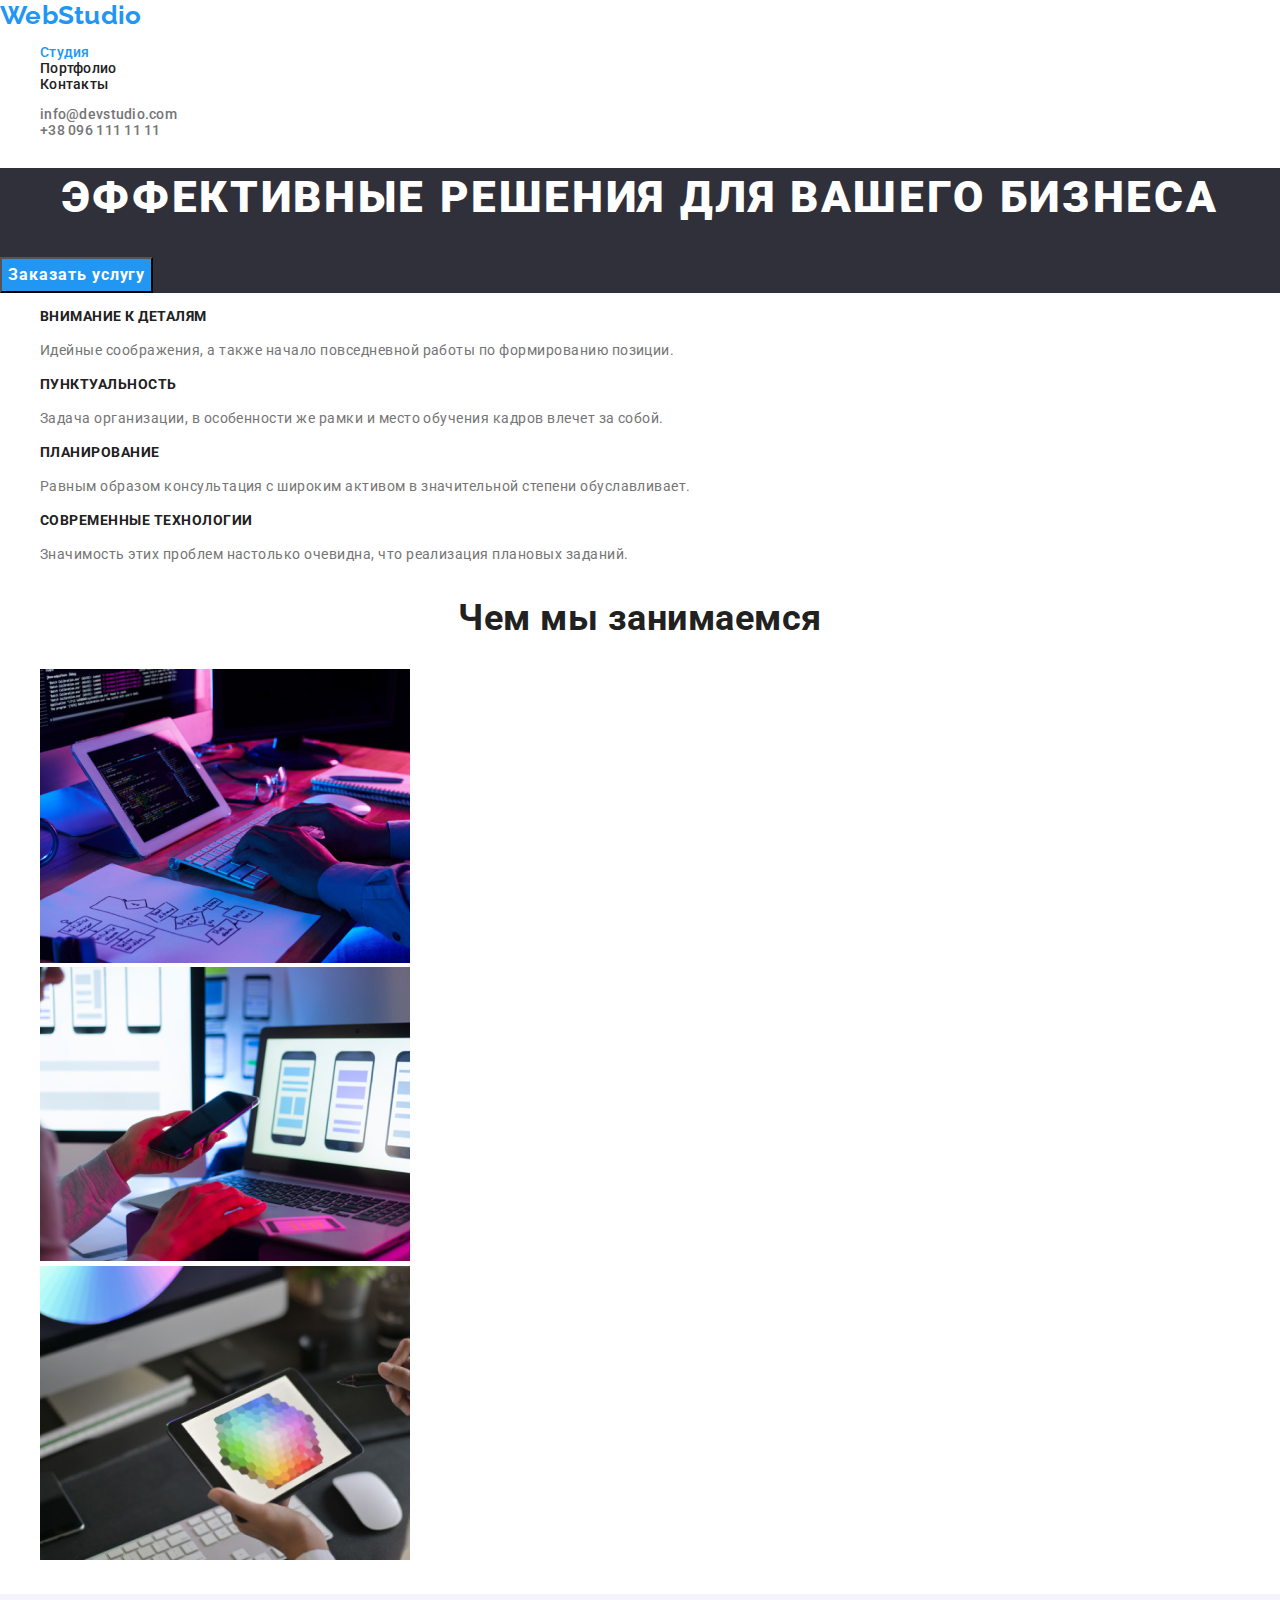
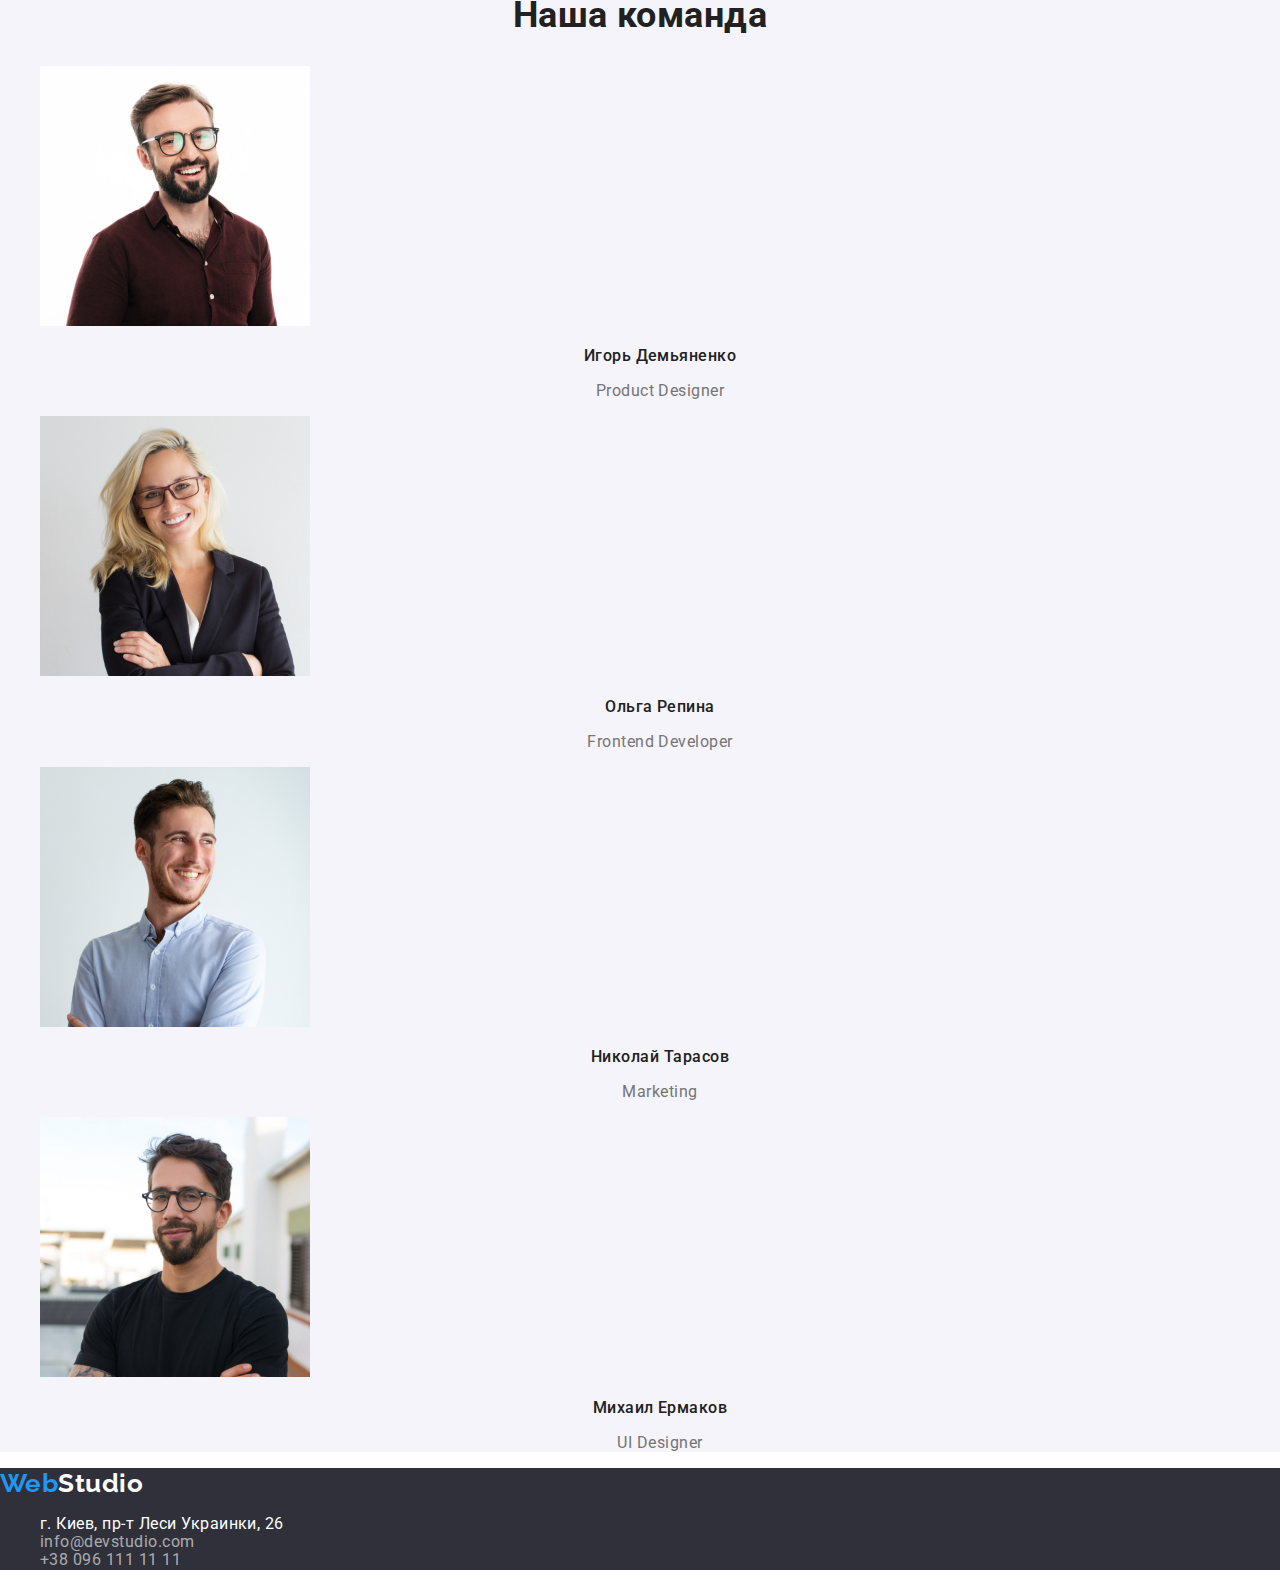
==== index.html @ b7d8d353 "Добавляет файлы из ДЗ 2 и modern-normalize.min.css" ====
<!DOCTYPE html>
<html lang="ru">

<head>
    <meta charset="UTF-8">
    <meta name="viewport" content="width=device-width, initial-scale=1.0">
    <title>WebStudio</title>
    <link
        href="https://fonts.googleapis.com/css2?family=Raleway:wght@700&family=Roboto:wght@400;500;700;900&display=swap"
        rel="stylesheet">
    <link rel="stylesheet"
        href="https://cdnjs.cloudflare.com/ajax/libs/modern-normalize/1.0.0/modern-normalize.min.css">
    <link rel="stylesheet" href="./css/style.css">
</head>

<body>
    <header class="header">
        <nav>
            <a href="./index.html" class="link logo"><span class="web">Web</span>Studio</a>

            <ul class="site-nav list">
                <li><a href="./index.html" class="link current">Студия</a></li>
                <li><a href="./portfolio.html" class="link">Портфолио</a></li>
                <li><a href="#contacts" class="link">Контакты</a></li>
            </ul>
        </nav>

        <address class="address">
            <ul class="list">
                <li><a href="mailto:info@devstudio.com" lang="en" class="link contacts-link">info@devstudio.com</a></li>
                <li><a href="tel:+380961111111" class="link contacts-link">+38 096 111 11 11</a></li>
            </ul>
        </address>
    </header>

    <main>
        <section class="hero">
            <h1 class="hero-title">Эффективные решения для вашего бизнеса</h1>
            <button type="button" class="button">Заказать услугу</button>
        </section>

        <section class="section features">
            <h2 hidden>Особенности</h2>
            <ul class="list">
                <li>
                    <h3 class="subtitle">Внимание к деталям</h3>
                    <p class="text">Идейные соображения, а также начало повседневной работы по формированию позиции.</p>
                </li>
                <li>
                    <h3 class="subtitle">Пунктуальность</h3>
                    <p class="text">Задача организации, в особенности же рамки и место обучения кадров влечет за собой.
                    </p>
                </li>
                <li>
                    <h3 class="subtitle">Планирование</h3>
                    <p class="text">Равным образом консультация с широким активом в значительной степени обуславливает.
                    </p>
                </li>
                <li>
                    <h3 class="subtitle">Современные технологии</h3>
                    <p class="text">Значимость этих проблем настолько очевидна, что реализация плановых заданий.</p>
                </li>
            </ul>
        </section>

        <section class="section work">
            <h2 class="title">Чем мы занимаемся</h2>
            <ul class="list">
                <li>
                    <img src="./images/studio/box1.jpg" alt="Программист пишет код на компьютере" width="370">
                </li>
                <li>
                    <img src="./images/studio/box2.jpg" alt="Веб-разработчик разрабатывает приложение для смартфона"
                        width="370">
                </li>
                <li>
                    <img src="./images/studio/box3.jpg" alt="Веб-дизайнер выбирает цвет на графическом планшете"
                        width="370">
                </li>
            </ul>

        </section>

        <section class="section team">
            <h2 class="title">Наша команда</h2>
            <ul class="list">
                <li>
                    <img src="./images/studio/igor.jpg" alt="Дизайнер Игорь Демьяненко" width="270">
                    <h3 class="subtitle">Игорь Демьяненко</h3>
                    <p lang="en" class="text"> Product Designer</p>
                </li>
                <li>
                    <img src="./images/studio/olga.jpg" alt="Фронтенд-девелопер Ольга Репина" width="270">
                    <h3 class="subtitle">Ольга Репина</h3>
                    <p lang="en" class="text">Frontend Developer</p>
                </li>
                <li>
                    <img src="./images/studio/nikolay.jpg" alt="Маркетолог Николай Тарасов" width="270">
                    <h3 class="subtitle">Николай Тарасов</h3>
                    <p lang="en" class="text">Marketing</p>
                </li>
                <li>
                    <img src="./images/studio/mikhail.jpg" alt="Дизайнер интерфейса Михаил Ермаков" width="270">
                    <h3 class="subtitle">Михаил Ермаков</h3>
                    <p lang="en" class="text">UI Designer</p>
                </li>
            </ul>
        </section>
    </main>

    <footer class="footer">
        <a href="./index.html" lang="en" class="link logo"><span class="web">Web</span>Studio</a>
        <address id="contacts" class="address">
            <ul class="list">
                <li>
                    <a href="https://goo.gl/maps/ZpMErmG3QKiE5SAo8" target="_blank" rel="noopener noreferer"
                        class="link map">г. Киев,
                        пр-т Леси Украинки, 26</a>
                </li>
                <li>
                    <a href="mailto:info@devstudio.com" lang="en" class="link contacts">info@devstudio.com</a>
                </li>
                <li>
                    <a href="tel:+380961111111" class="link contacts">+38 096 111 11 11</a>
                </li>
            </ul>
        </address>
    </footer>

</body>

</html>
---- css/style.css ----
:root {
  --primary-text-color: #757575;
  --title-text-color: #212121;
  --accent-color: #2196f3;
  --white: #ffffff;
  --black: #000000;
  --footer-address-color: rgba(255, 255, 255, 0.6);
  --bg-main: #2f303a;
  --bg-team: #f5f4fa;
}

body {
  color: var(--primary-text-color);
  font-family: "Roboto", sans-serif;
  font-style: normal;
  letter-spacing: 0.03em;
}

.link {
  text-decoration: none;
}

.header {
  background-color: var(--white);
  font-weight: 500;
  font-size: 14px;
  line-height: 1.14;
  letter-spacing: 0.02em;
}

.logo {
  font-family: "Raleway", sans-serif;
  font-weight: bold;
  font-size: 26px;
  line-height: 1.19;
}

.header .logo {
  color: var(--black);
}

.web {
  color: var(--accent-color);
}

.site-nav a {
  color: var(--title-text-color);
}

.site-nav .current {
  color: var(--accent-color);
}

.address {
  font-style: normal;
}

.contacts-link {
  color: var(--primary-text-color);
}

.hero {
  background-color: var(--bg-main);
}

.hero-title {
  font-weight: 900;
  font-size: 44px;
  line-height: 1.36;
  text-align: center;
  letter-spacing: 0.06em;
  text-transform: uppercase;
  color: var(--white);
}

.button {
  font-family: inherit;
  font-style: normal;
  font-weight: bold;
  font-size: 16px;
  line-height: 1.875;
  text-align: center;
  letter-spacing: 0.06em;
  color: var(--white);
  background-color: var(--accent-color);
}

.section .title {
  font-weight: bold;
  font-size: 36px;
  line-height: 1.17;
  text-align: center;
  color: var(--title-text-color);
}

.features,
.work {
  background-color: var(--white);
}

.features .subtitle {
  font-weight: bold;
  font-size: 14px;
  line-height: 1.14;
  text-transform: uppercase;
  color: var(--title-text-color);
}

.features .text {
  font-weight: normal;
  font-size: 14px;
  line-height: 1.71;
}

.team {
  background-color: var(--bg-team);
}

.team .subtitle {
  font-weight: 500;
  font-size: 16px;
  line-height: 1.19;
  text-align: center;
  color: var(--title-text-color);
}

.team .text {
  font-weight: normal;
  font-size: 16px;
  line-height: 1.19;
  text-align: center;
}

.list {
  list-style: none;
}

.footer {
  background-color: var(--bg-main);
}

.footer .logo {
  color: var(--white);
}

.footer .contacts {
  color: var(--footer-address-color);
}

.footer .map {
  color: var(--white);
}

.link:hover,
.link:focus {
  color: var(--accent-color);
}

.button:hover,
.button:focus {
  color: var(--accent-color);
  background-color: var(--white);
}

.filter {
  font-family: inherit;
  font-style: normal;
  font-weight: 500;
  font-size: 16px;
  line-height: 1.625;
  text-align: center;
  color: #212121;
  background-color: var(--bg-team);
}

.filter:hover,
.filter:focus {
  color: var(--white);
  background-color: var(--accent-color);
}

.portfolio .subtitle {
  font-weight: bold;
  font-size: 18px;
  line-height: 2;
  letter-spacing: 0.06em;
  color: var(--title-text-color);
}

.portfolio .text {
  font-weight: normal;
  font-size: 16px;
  line-height: 1.875;
}
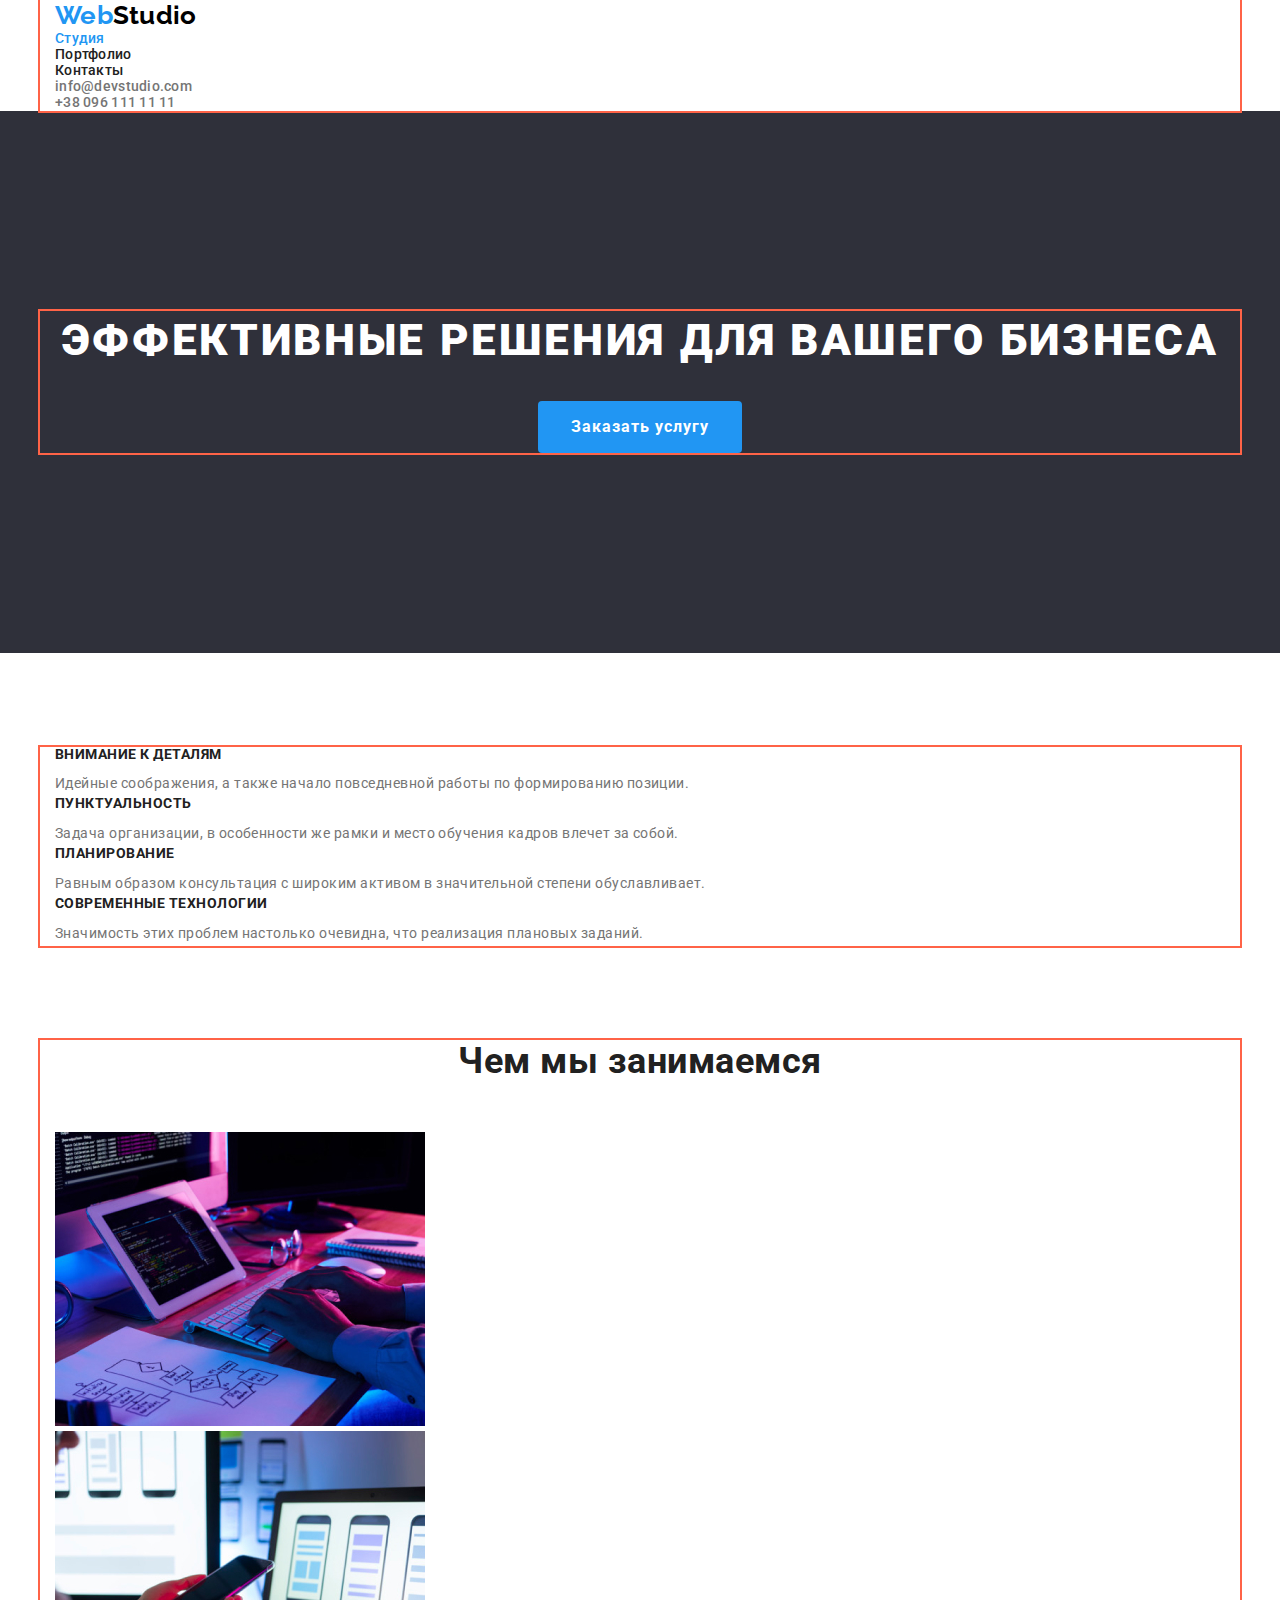
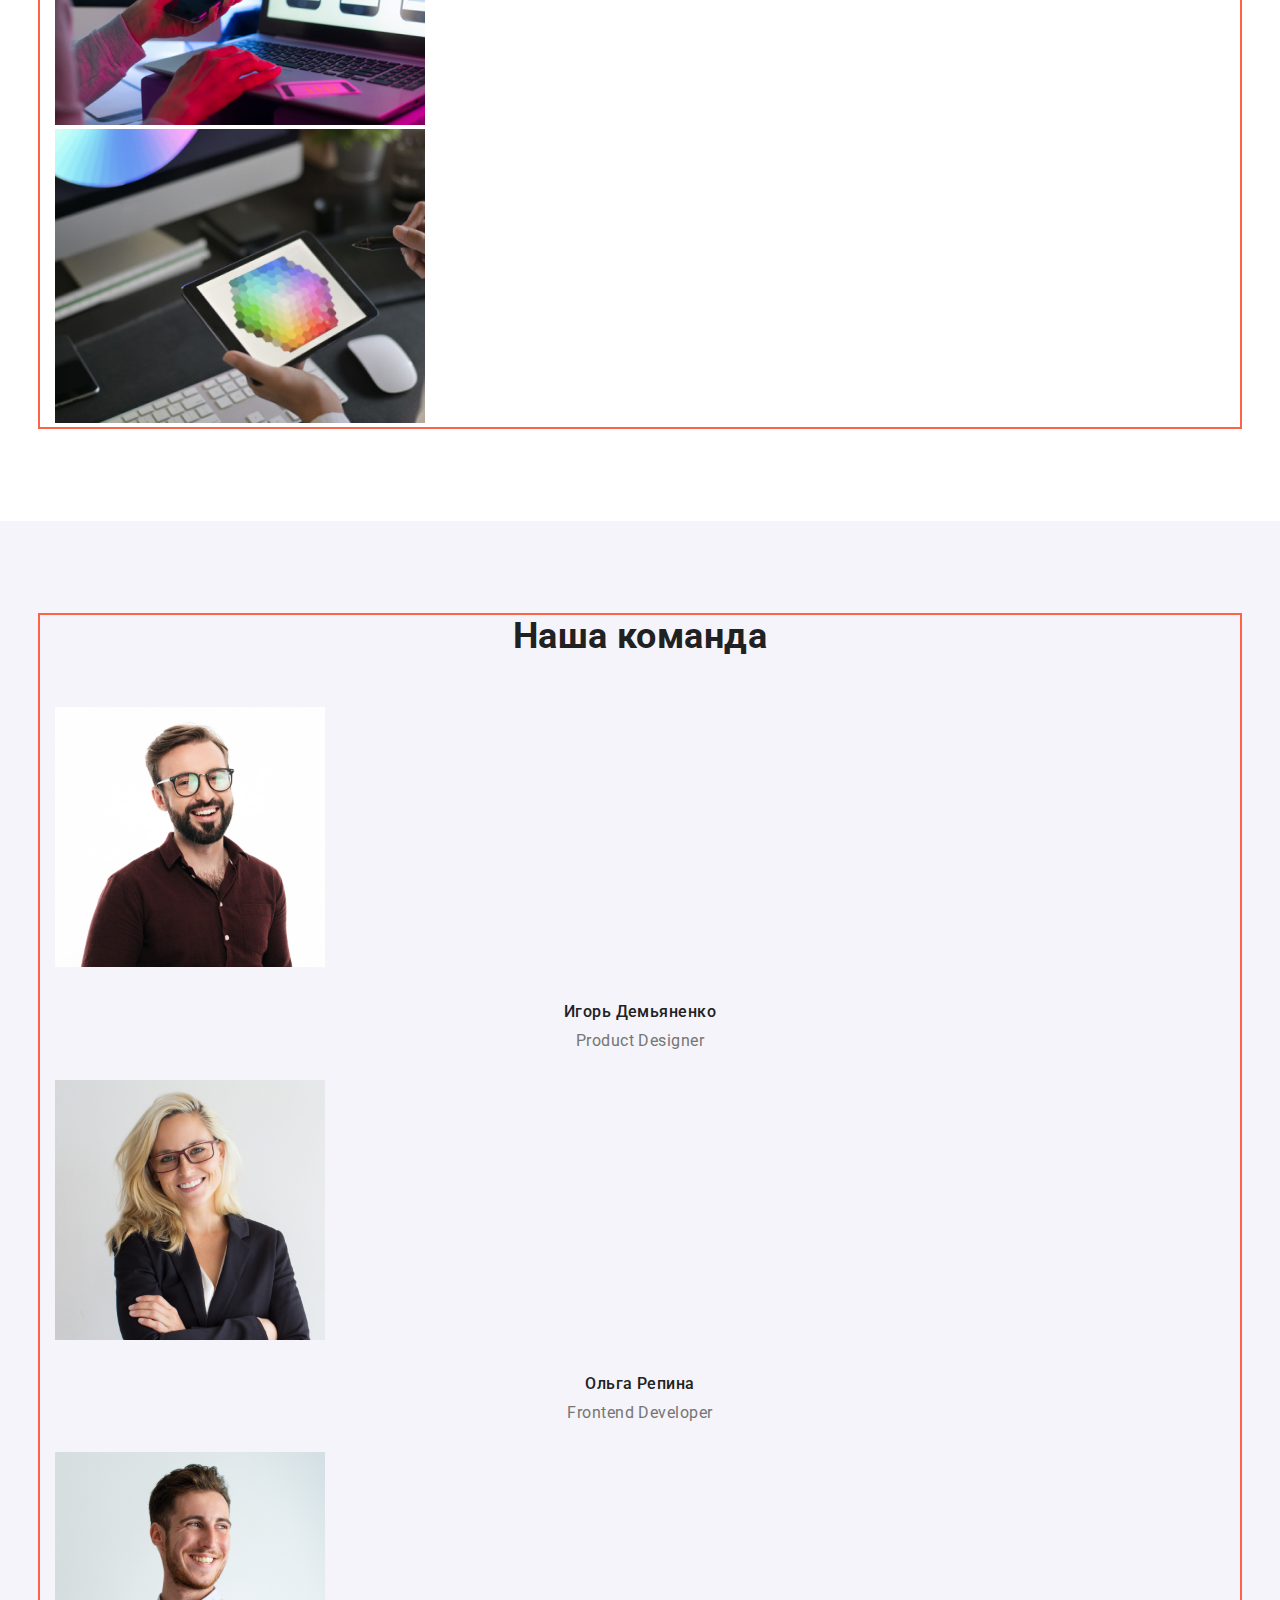
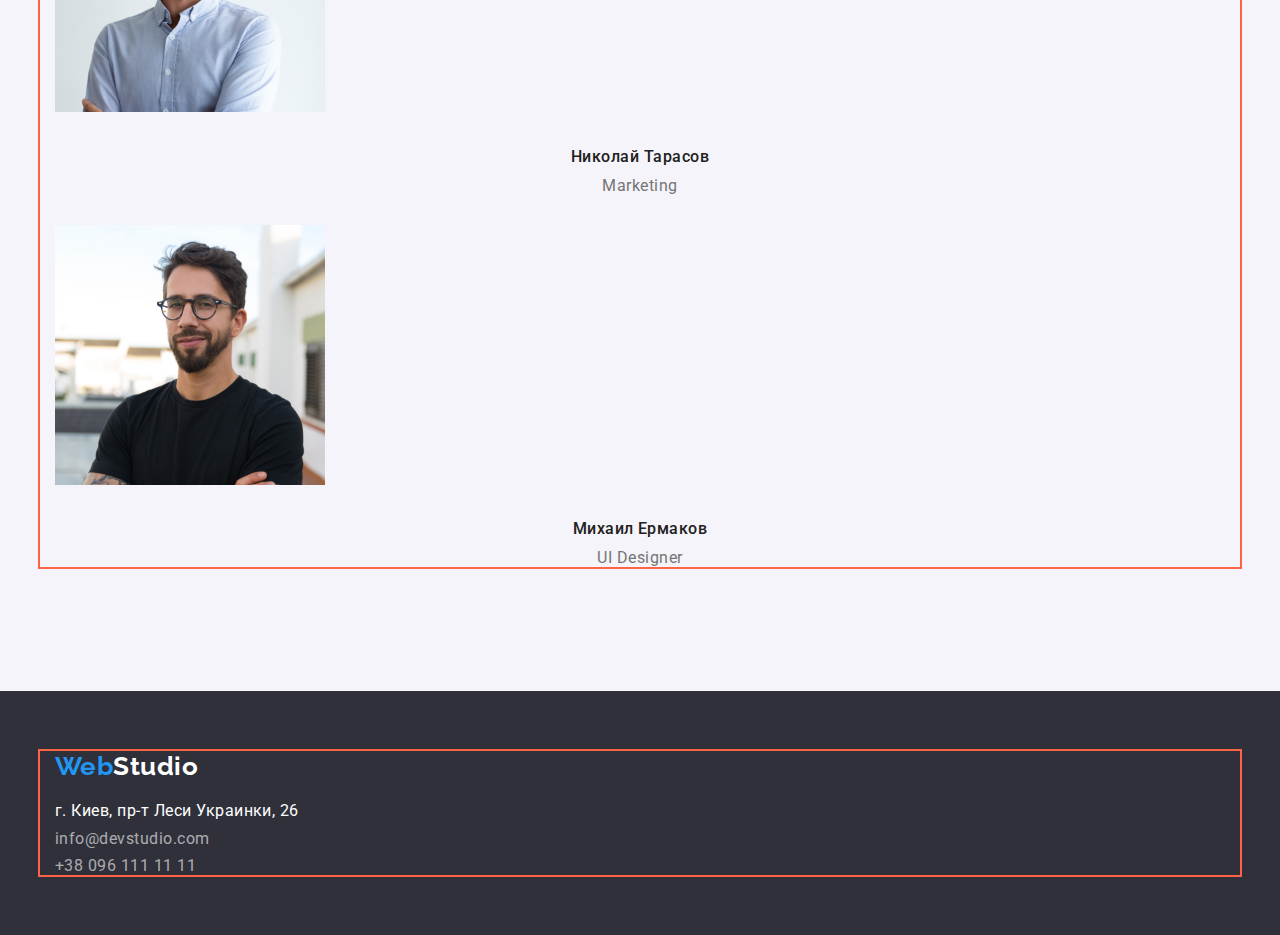
==== commit 7b551709: "Редактирует страницу Студия и стили" ====
--- a/index.html
+++ b/index.html
@@ -14,7 +14,7 @@
 </head>
 
 <body>
-    <header class="header">
+    <header class="header container">
         <nav>
             <a href="./index.html" class="link logo"><span class="web">Web</span>Studio</a>
 
@@ -27,104 +27,120 @@
 
         <address class="address">
             <ul class="list">
-                <li><a href="mailto:info@devstudio.com" lang="en" class="link contacts-link">info@devstudio.com</a></li>
+                <li><a href="mailto:info@devstudio.com" lang="en" class="link contacts-link">info@devstudio.com</a>
+                </li>
                 <li><a href="tel:+380961111111" class="link contacts-link">+38 096 111 11 11</a></li>
             </ul>
         </address>
+
     </header>
 
     <main>
         <section class="hero">
-            <h1 class="hero-title">Эффективные решения для вашего бизнеса</h1>
-            <button type="button" class="button">Заказать услугу</button>
+            <div class="container">
+                <h1 class="hero-title">Эффективные решения для вашего бизнеса</h1>
+                <button type="button" class="button">Заказать услугу</button>
+            </div>
         </section>
 
         <section class="section features">
-            <h2 hidden>Особенности</h2>
-            <ul class="list">
-                <li>
-                    <h3 class="subtitle">Внимание к деталям</h3>
-                    <p class="text">Идейные соображения, а также начало повседневной работы по формированию позиции.</p>
-                </li>
-                <li>
-                    <h3 class="subtitle">Пунктуальность</h3>
-                    <p class="text">Задача организации, в особенности же рамки и место обучения кадров влечет за собой.
-                    </p>
-                </li>
-                <li>
-                    <h3 class="subtitle">Планирование</h3>
-                    <p class="text">Равным образом консультация с широким активом в значительной степени обуславливает.
-                    </p>
-                </li>
-                <li>
-                    <h3 class="subtitle">Современные технологии</h3>
-                    <p class="text">Значимость этих проблем настолько очевидна, что реализация плановых заданий.</p>
-                </li>
-            </ul>
+            <div class="container">
+                <h2 hidden>Особенности</h2>
+                <ul class="list">
+                    <li>
+                        <h3 class="subtitle">Внимание к деталям</h3>
+                        <p class="text">Идейные соображения, а также начало повседневной работы по формированию позиции.
+                        </p>
+                    </li>
+                    <li>
+                        <h3 class="subtitle">Пунктуальность</h3>
+                        <p class="text">Задача организации, в особенности же рамки и место обучения кадров влечет за
+                            собой.
+                        </p>
+                    </li>
+                    <li>
+                        <h3 class="subtitle">Планирование</h3>
+                        <p class="text">Равным образом консультация с широким активом в значительной степени
+                            обуславливает.
+                        </p>
+                    </li>
+                    <li>
+                        <h3 class="subtitle">Современные технологии</h3>
+                        <p class="text">Значимость этих проблем настолько очевидна, что реализация плановых заданий.</p>
+                    </li>
+                </ul>
+            </div>
         </section>
 
         <section class="section work">
-            <h2 class="title">Чем мы занимаемся</h2>
-            <ul class="list">
-                <li>
-                    <img src="./images/studio/box1.jpg" alt="Программист пишет код на компьютере" width="370">
-                </li>
-                <li>
-                    <img src="./images/studio/box2.jpg" alt="Веб-разработчик разрабатывает приложение для смартфона"
-                        width="370">
-                </li>
-                <li>
-                    <img src="./images/studio/box3.jpg" alt="Веб-дизайнер выбирает цвет на графическом планшете"
-                        width="370">
-                </li>
+            <div class="container">
+                <h2 class="title">Чем мы занимаемся</h2>
+                <ul class="list">
+                    <li>
+                        <img src="./images/studio/box1.jpg" alt="Программист пишет код на компьютере" width="370">
+                    </li>
+                    <li>
+                        <img src="./images/studio/box2.jpg" alt="Веб-разработчик разрабатывает приложение для смартфона"
+                            width="370">
+                    </li>
+                    <li>
+                        <img src="./images/studio/box3.jpg" alt="Веб-дизайнер выбирает цвет на графическом планшете"
+                            width="370">
+                    </li>
+            </div>
             </ul>
 
         </section>
 
         <section class="section team">
-            <h2 class="title">Наша команда</h2>
-            <ul class="list">
-                <li>
-                    <img src="./images/studio/igor.jpg" alt="Дизайнер Игорь Демьяненко" width="270">
-                    <h3 class="subtitle">Игорь Демьяненко</h3>
-                    <p lang="en" class="text"> Product Designer</p>
-                </li>
-                <li>
-                    <img src="./images/studio/olga.jpg" alt="Фронтенд-девелопер Ольга Репина" width="270">
-                    <h3 class="subtitle">Ольга Репина</h3>
-                    <p lang="en" class="text">Frontend Developer</p>
-                </li>
-                <li>
-                    <img src="./images/studio/nikolay.jpg" alt="Маркетолог Николай Тарасов" width="270">
-                    <h3 class="subtitle">Николай Тарасов</h3>
-                    <p lang="en" class="text">Marketing</p>
-                </li>
-                <li>
-                    <img src="./images/studio/mikhail.jpg" alt="Дизайнер интерфейса Михаил Ермаков" width="270">
-                    <h3 class="subtitle">Михаил Ермаков</h3>
-                    <p lang="en" class="text">UI Designer</p>
-                </li>
-            </ul>
+            <div class="container">
+                <h2 class="title">Наша команда</h2>
+                <ul class="list">
+                    <li>
+                        <img src="./images/studio/igor.jpg" alt="Дизайнер Игорь Демьяненко" width="270">
+                        <h3 class="subtitle">Игорь Демьяненко</h3>
+                        <p lang="en" class="text"> Product Designer</p>
+                    </li>
+                    <li>
+                        <img src="./images/studio/olga.jpg" alt="Фронтенд-девелопер Ольга Репина" width="270">
+                        <h3 class="subtitle">Ольга Репина</h3>
+                        <p lang="en" class="text">Frontend Developer</p>
+                    </li>
+                    <li>
+                        <img src="./images/studio/nikolay.jpg" alt="Маркетолог Николай Тарасов" width="270">
+                        <h3 class="subtitle">Николай Тарасов</h3>
+                        <p lang="en" class="text">Marketing</p>
+                    </li>
+                    <li>
+                        <img src="./images/studio/mikhail.jpg" alt="Дизайнер интерфейса Михаил Ермаков" width="270">
+                        <h3 class="subtitle">Михаил Ермаков</h3>
+                        <p lang="en" class="text">UI Designer</p>
+                    </li>
+                </ul>
+            </div>
         </section>
     </main>
 
     <footer class="footer">
-        <a href="./index.html" lang="en" class="link logo"><span class="web">Web</span>Studio</a>
-        <address id="contacts" class="address">
-            <ul class="list">
-                <li>
-                    <a href="https://goo.gl/maps/ZpMErmG3QKiE5SAo8" target="_blank" rel="noopener noreferer"
-                        class="link map">г. Киев,
-                        пр-т Леси Украинки, 26</a>
-                </li>
-                <li>
-                    <a href="mailto:info@devstudio.com" lang="en" class="link contacts">info@devstudio.com</a>
-                </li>
-                <li>
-                    <a href="tel:+380961111111" class="link contacts">+38 096 111 11 11</a>
-                </li>
-            </ul>
-        </address>
+        <div class="container">
+            <a href="./index.html" lang="en" class="link logo"><span class="web">Web</span>Studio</a>
+            <address id="contacts" class="address">
+                <ul class="list">
+                    <li>
+                        <a href="https://goo.gl/maps/ZpMErmG3QKiE5SAo8" target="_blank" rel="noopener noreferer"
+                            class="link map">г.
+                            Киев,
+                            пр-т Леси Украинки, 26</a>
+                    </li>
+                    <li>
+                        <a href="mailto:info@devstudio.com" lang="en" class="link contacts">info@devstudio.com</a>
+                    </li>
+                    <li>
+                        <a href="tel:+380961111111" class="link contacts">+38 096 111 11 11</a>
+                    </li>
+                </ul>
+            </address>
+        </div>
     </footer>
 
 </body>
--- a/css/style.css
+++ b/css/style.css
@@ -9,11 +9,29 @@
   --bg-team: #f5f4fa;
 }
 
+html {
+  box-sizing: border-box;
+}
+
+*,
+*::before,
+*::after {
+  box-sizing: inherit;
+}
+
 body {
   color: var(--primary-text-color);
   font-family: "Roboto", sans-serif;
   font-style: normal;
   letter-spacing: 0.03em;
+}
+
+.container {
+  width: 1200px;
+  padding-left: 15px;
+  padding-right: 15px;
+  margin: 0 auto;
+  outline: 2px solid tomato;
 }
 
 .link {
@@ -29,6 +47,8 @@
 }
 
 .logo {
+  display: inline-block;
+
   font-family: "Raleway", sans-serif;
   font-weight: bold;
   font-size: 26px;
@@ -45,6 +65,7 @@
 
 .site-nav a {
   color: var(--title-text-color);
+  display: inline-block;
 }
 
 .site-nav .current {
@@ -57,23 +78,35 @@
 
 .contacts-link {
   color: var(--primary-text-color);
+  display: inline-block;
 }
 
 .hero {
   background-color: var(--bg-main);
+  text-align: center;
+  padding-top: 200px;
+  padding-bottom: 200px;
 }
 
 .hero-title {
+  margin-top: 0;
+  margin-bottom: 30px;
+
   font-weight: 900;
   font-size: 44px;
   line-height: 1.36;
-  text-align: center;
   letter-spacing: 0.06em;
   text-transform: uppercase;
   color: var(--white);
 }
 
 .button {
+  display: inline-block;
+  padding: 10px 32px;
+  border-radius: 4px;
+  min-width: 200px;
+  border: 1px solid transparent;
+
   font-family: inherit;
   font-style: normal;
   font-weight: bold;
@@ -85,7 +118,19 @@
   background-color: var(--accent-color);
 }
 
+.section {
+  padding-top: 94px;
+  padding-bottom: 94px;
+}
+
+.section.work {
+  padding-top: 0;
+}
+
 .section .title {
+  margin-top: 0;
+  margin-bottom: 50px;
+
   font-weight: bold;
   font-size: 36px;
   line-height: 1.17;
@@ -99,6 +144,9 @@
 }
 
 .features .subtitle {
+  margin-top: 0;
+  margin-bottom: 10px;
+
   font-weight: bold;
   font-size: 14px;
   line-height: 1.14;
@@ -107,6 +155,9 @@
 }
 
 .features .text {
+  margin-top: 0;
+  margin-bottom: 0;
+
   font-weight: normal;
   font-size: 14px;
   line-height: 1.71;
@@ -117,6 +168,9 @@
 }
 
 .team .subtitle {
+  margin-top: 30px;
+  margin-bottom: 10px;
+
   font-weight: 500;
   font-size: 16px;
   line-height: 1.19;
@@ -125,6 +179,9 @@
 }
 
 .team .text {
+  margin-top: 0;
+  margin-bottom: 30px;
+
   font-weight: normal;
   font-size: 16px;
   line-height: 1.19;
@@ -133,22 +190,33 @@
 
 .list {
   list-style: none;
+  padding: 0;
+  margin: 0;
 }
 
 .footer {
   background-color: var(--bg-main);
+  padding-top: 60px;
+  padding-bottom: 60px;
 }
 
 .footer .logo {
   color: var(--white);
+  margin-bottom: 20px;
+}
+
+.footer li:not(:last-child) {
+  margin-bottom: 9px;
 }
 
 .footer .contacts {
   color: var(--footer-address-color);
+  display: inline-block;
 }
 
 .footer .map {
   color: var(--white);
+  display: inline-block;
 }
 
 .link:hover,
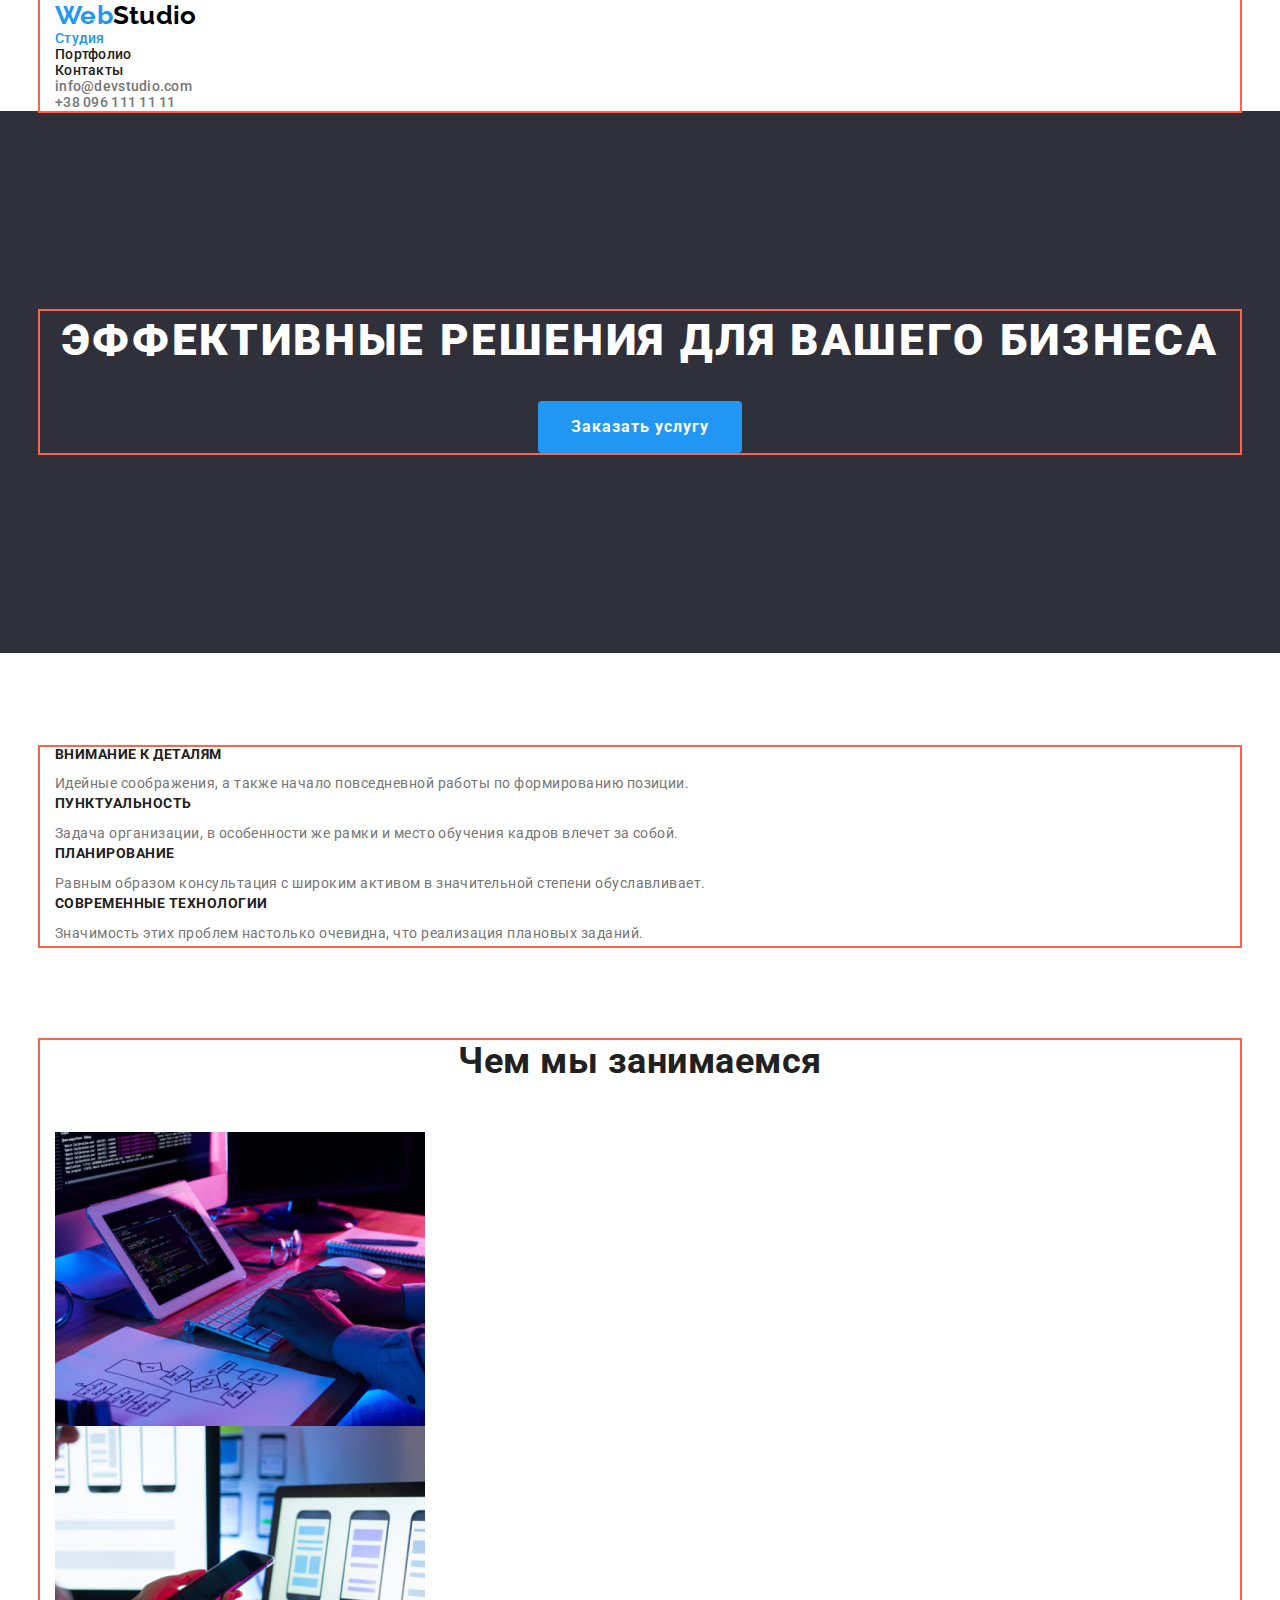
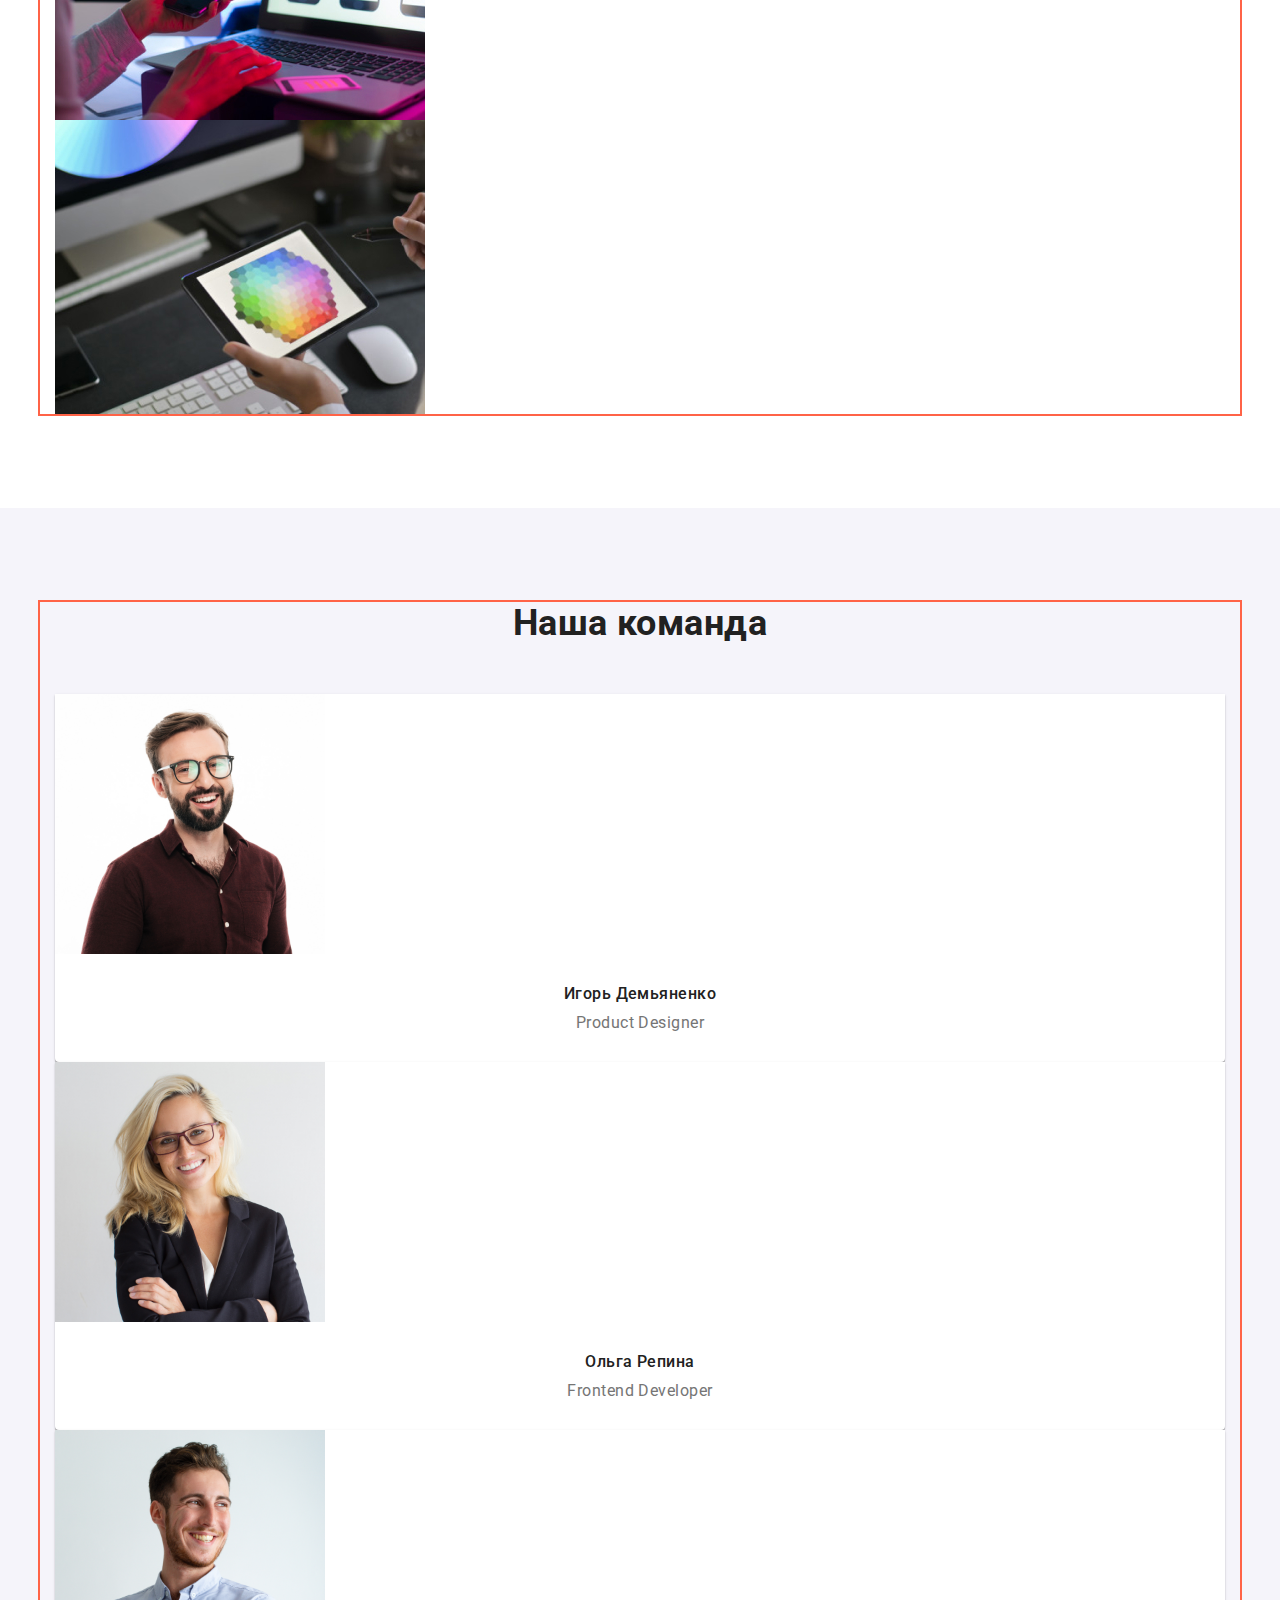
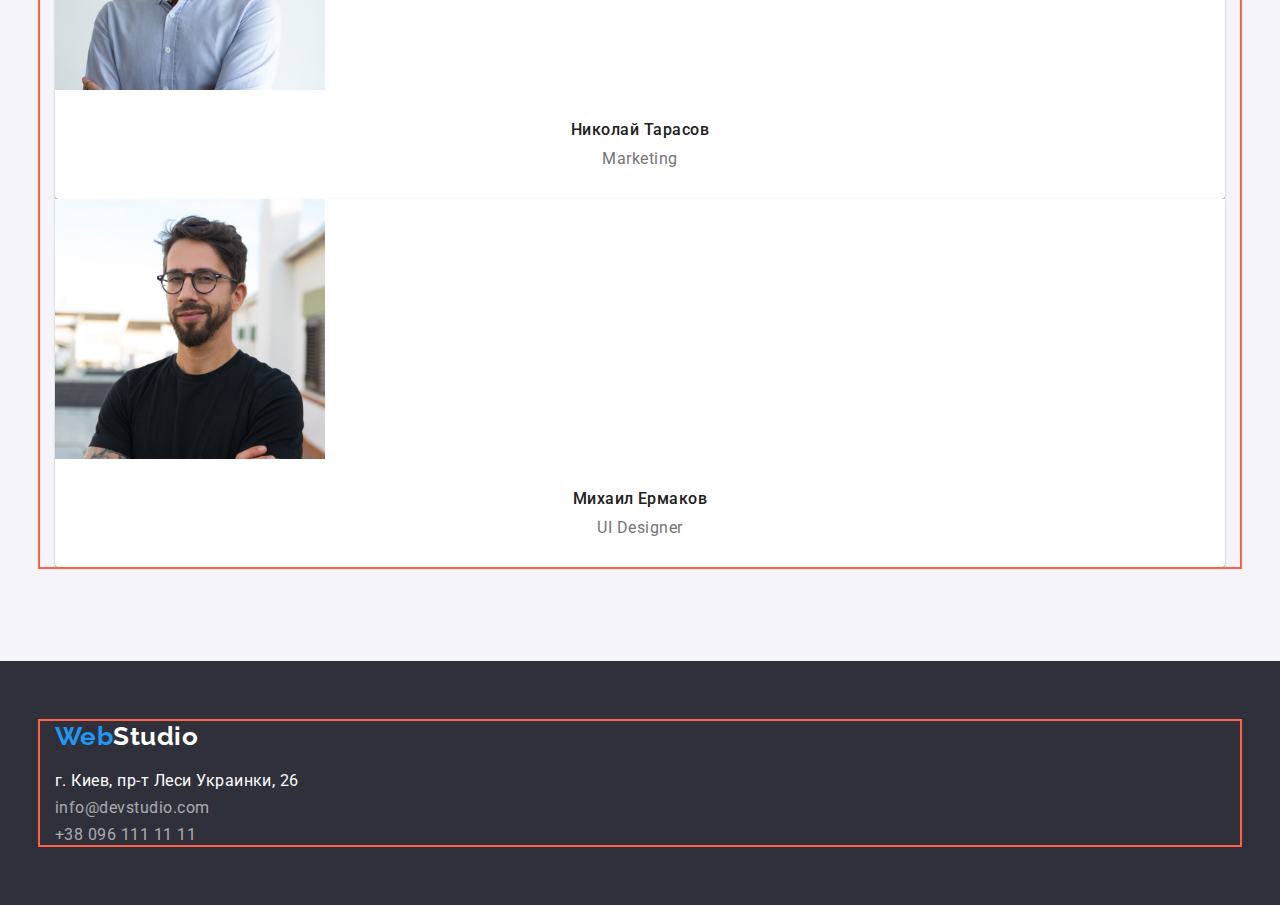
==== commit 31da5454: "Редактирует страницу Студия, Портфолио и стили" ====
--- a/index.html
+++ b/index.html
@@ -14,25 +14,26 @@
 </head>
 
 <body>
-    <header class="header container">
-        <nav>
-            <a href="./index.html" class="link logo"><span class="web">Web</span>Studio</a>
+    <header class="header">
+        <div class="container">
+            <nav>
+                <a href="./index.html" class="link logo"><span class="web">Web</span>Studio</a>
 
-            <ul class="site-nav list">
-                <li><a href="./index.html" class="link current">Студия</a></li>
-                <li><a href="./portfolio.html" class="link">Портфолио</a></li>
-                <li><a href="#contacts" class="link">Контакты</a></li>
-            </ul>
-        </nav>
+                <ul class="site-nav list">
+                    <li><a href="./index.html" class="link current">Студия</a></li>
+                    <li><a href="./portfolio.html" class="link">Портфолио</a></li>
+                    <li><a href="#contacts" class="link">Контакты</a></li>
+                </ul>
+            </nav>
 
-        <address class="address">
-            <ul class="list">
-                <li><a href="mailto:info@devstudio.com" lang="en" class="link contacts-link">info@devstudio.com</a>
-                </li>
-                <li><a href="tel:+380961111111" class="link contacts-link">+38 096 111 11 11</a></li>
-            </ul>
-        </address>
-
+            <address class="address">
+                <ul class="list">
+                    <li><a href="mailto:info@devstudio.com" lang="en" class="link contacts-link">info@devstudio.com</a>
+                    </li>
+                    <li><a href="tel:+380961111111" class="link contacts-link">+38 096 111 11 11</a></li>
+                </ul>
+            </address>
+        </div>
     </header>
 
     <main>
@@ -98,23 +99,31 @@
                 <ul class="list">
                     <li>
                         <img src="./images/studio/igor.jpg" alt="Дизайнер Игорь Демьяненко" width="270">
-                        <h3 class="subtitle">Игорь Демьяненко</h3>
-                        <p lang="en" class="text"> Product Designer</p>
+                        <div class="workers">
+                            <h3 class="subtitle">Игорь Демьяненко</h3>
+                            <p lang="en" class="text"> Product Designer</p>
+                        </div>
                     </li>
                     <li>
                         <img src="./images/studio/olga.jpg" alt="Фронтенд-девелопер Ольга Репина" width="270">
-                        <h3 class="subtitle">Ольга Репина</h3>
-                        <p lang="en" class="text">Frontend Developer</p>
+                        <div class="workers">
+                            <h3 class="subtitle">Ольга Репина</h3>
+                            <p lang="en" class="text">Frontend Developer</p>
+                        </div>
                     </li>
                     <li>
                         <img src="./images/studio/nikolay.jpg" alt="Маркетолог Николай Тарасов" width="270">
-                        <h3 class="subtitle">Николай Тарасов</h3>
-                        <p lang="en" class="text">Marketing</p>
+                        <div class="workers">
+                            <h3 class="subtitle">Николай Тарасов</h3>
+                            <p lang="en" class="text">Marketing</p>
+                        </div>
                     </li>
                     <li>
                         <img src="./images/studio/mikhail.jpg" alt="Дизайнер интерфейса Михаил Ермаков" width="270">
-                        <h3 class="subtitle">Михаил Ермаков</h3>
-                        <p lang="en" class="text">UI Designer</p>
+                        <div class="workers">
+                            <h3 class="subtitle">Михаил Ермаков</h3>
+                            <p lang="en" class="text">UI Designer</p>
+                        </div>
                     </li>
                 </ul>
             </div>
--- a/css/style.css
+++ b/css/style.css
@@ -127,6 +127,12 @@
   padding-top: 0;
 }
 
+img {
+  display: block;
+  max-width: 100%;
+  height: auto;
+}
+
 .section .title {
   margin-top: 0;
   margin-bottom: 50px;
@@ -167,8 +173,15 @@
   background-color: var(--bg-team);
 }
 
+.team li {
+  background: var(--white);
+  box-shadow: 0px 1px 3px rgba(0, 0, 0, 0.12), 0px 1px 1px rgba(0, 0, 0, 0.14),
+    0px 2px 1px rgba(0, 0, 0, 0.2);
+  border-radius: 0px 0px 4px 4px;
+}
+
 .team .subtitle {
-  margin-top: 30px;
+  margin-top: 0;
   margin-bottom: 10px;
 
   font-weight: 500;
@@ -180,12 +193,17 @@
 
 .team .text {
   margin-top: 0;
-  margin-bottom: 30px;
+  margin-bottom: 0;
 
   font-weight: normal;
   font-size: 16px;
   line-height: 1.19;
   text-align: center;
+}
+
+.workers {
+  padding-top: 30px;
+  padding-bottom: 30px;
 }
 
 .list {
@@ -231,14 +249,28 @@
 }
 
 .filter {
+  padding: 6px 22px;
+  border-radius: 4px;
+  border: 1px solid transparent;
+
   font-family: inherit;
   font-style: normal;
   font-weight: 500;
   font-size: 16px;
   line-height: 1.625;
   text-align: center;
-  color: #212121;
+  color: var(--title-text-color);
   background-color: var(--bg-team);
+}
+
+.filter-list {
+  margin-bottom: 50px;
+
+  /* display: flex; */
+}
+
+.filter-list button {
+  display: inline-block;
 }
 
 .filter:hover,
@@ -248,6 +280,9 @@
 }
 
 .portfolio .subtitle {
+  margin-top: 0;
+  margin-bottom: 4px;
+
   font-weight: bold;
   font-size: 18px;
   line-height: 2;
@@ -256,7 +291,14 @@
 }
 
 .portfolio .text {
+  margin-top: 0;
+  margin-bottom: 0;
+
   font-weight: normal;
   font-size: 16px;
   line-height: 1.875;
 }
+
+.product {
+  padding: 20px 24px;
+}
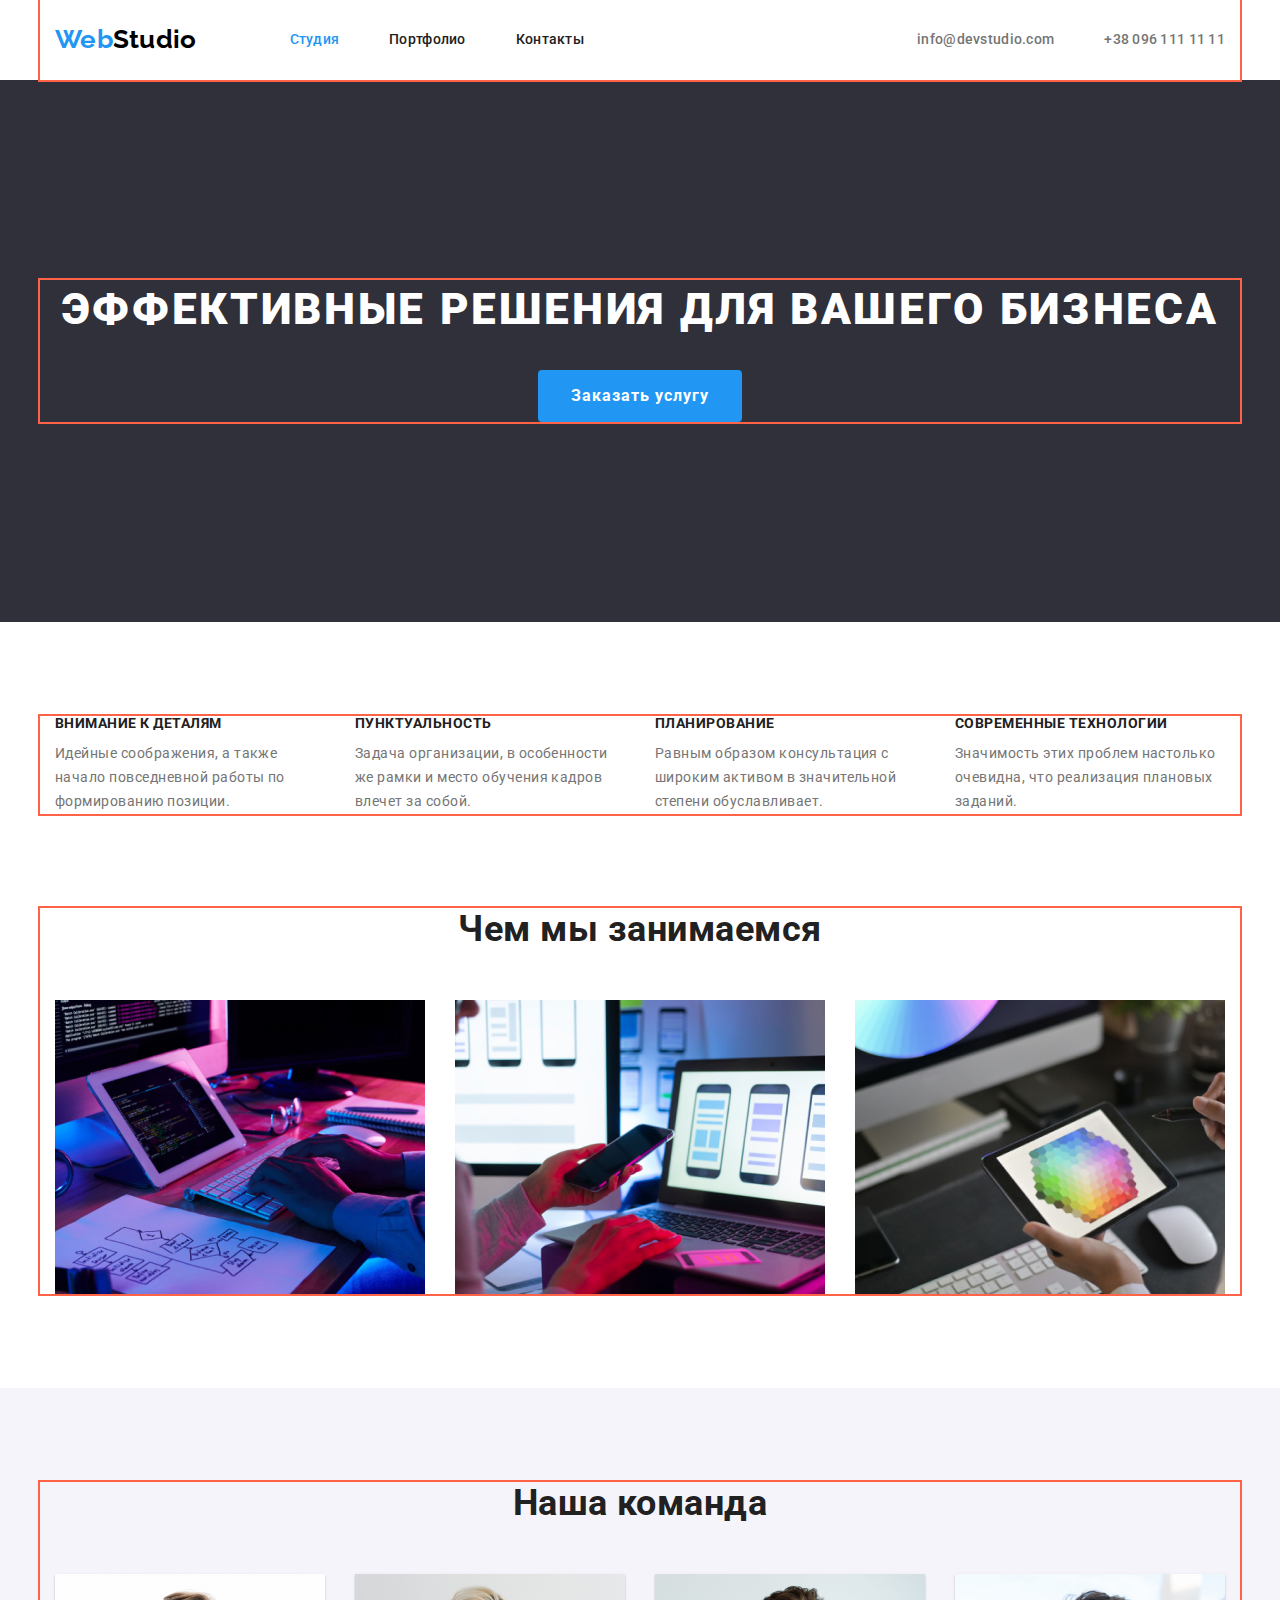
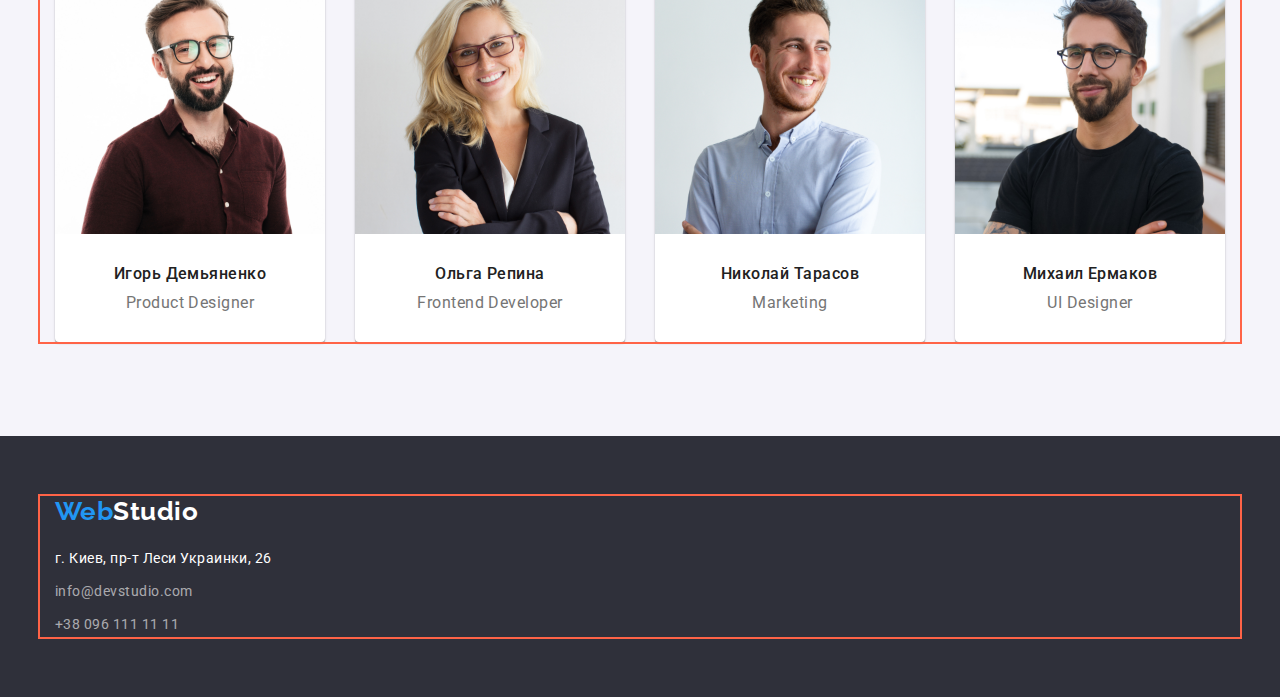
==== commit 5071d6b5: "Добавляет flexbox на страницу Студия, редактирует стили" ====
--- a/index.html
+++ b/index.html
@@ -15,22 +15,23 @@
 
 <body>
     <header class="header">
-        <div class="container">
-            <nav>
+        <div class="container main-nav">
+            <nav class="second-nav">
                 <a href="./index.html" class="link logo"><span class="web">Web</span>Studio</a>
 
                 <ul class="site-nav list">
-                    <li><a href="./index.html" class="link current">Студия</a></li>
-                    <li><a href="./portfolio.html" class="link">Портфолио</a></li>
-                    <li><a href="#contacts" class="link">Контакты</a></li>
+                    <li class="item"><a href="./index.html" class="link current">Студия</a></li>
+                    <li class="item"><a href="./portfolio.html" class="link">Портфолио</a></li>
+                    <li class="item"><a href="#contacts" class="link">Контакты</a></li>
                 </ul>
             </nav>
 
             <address class="address">
-                <ul class="list">
-                    <li><a href="mailto:info@devstudio.com" lang="en" class="link contacts-link">info@devstudio.com</a>
+                <ul class="contacts-nav list">
+                    <li class="item"><a href="mailto:info@devstudio.com" lang="en"
+                            class="link contacts-link">info@devstudio.com</a>
                     </li>
-                    <li><a href="tel:+380961111111" class="link contacts-link">+38 096 111 11 11</a></li>
+                    <li class="item"><a href="tel:+380961111111" class="link contacts-link">+38 096 111 11 11</a></li>
                 </ul>
             </address>
         </div>
@@ -47,25 +48,25 @@
         <section class="section features">
             <div class="container">
                 <h2 hidden>Особенности</h2>
-                <ul class="list">
-                    <li>
+                <ul class="features-list list">
+                    <li class="item">
                         <h3 class="subtitle">Внимание к деталям</h3>
                         <p class="text">Идейные соображения, а также начало повседневной работы по формированию позиции.
                         </p>
                     </li>
-                    <li>
+                    <li class="item">
                         <h3 class="subtitle">Пунктуальность</h3>
                         <p class="text">Задача организации, в особенности же рамки и место обучения кадров влечет за
                             собой.
                         </p>
                     </li>
-                    <li>
+                    <li class="item">
                         <h3 class="subtitle">Планирование</h3>
                         <p class="text">Равным образом консультация с широким активом в значительной степени
                             обуславливает.
                         </p>
                     </li>
-                    <li>
+                    <li class="item">
                         <h3 class="subtitle">Современные технологии</h3>
                         <p class="text">Значимость этих проблем настолько очевидна, что реализация плановых заданий.</p>
                     </li>
@@ -76,15 +77,15 @@
         <section class="section work">
             <div class="container">
                 <h2 class="title">Чем мы занимаемся</h2>
-                <ul class="list">
-                    <li>
+                <ul class="work-list list">
+                    <li class="item">
                         <img src="./images/studio/box1.jpg" alt="Программист пишет код на компьютере" width="370">
                     </li>
-                    <li>
+                    <li class="item">
                         <img src="./images/studio/box2.jpg" alt="Веб-разработчик разрабатывает приложение для смартфона"
                             width="370">
                     </li>
-                    <li>
+                    <li class="item">
                         <img src="./images/studio/box3.jpg" alt="Веб-дизайнер выбирает цвет на графическом планшете"
                             width="370">
                     </li>
@@ -96,29 +97,29 @@
         <section class="section team">
             <div class="container">
                 <h2 class="title">Наша команда</h2>
-                <ul class="list">
-                    <li>
+                <ul class="team-list list">
+                    <li class="item">
                         <img src="./images/studio/igor.jpg" alt="Дизайнер Игорь Демьяненко" width="270">
                         <div class="workers">
                             <h3 class="subtitle">Игорь Демьяненко</h3>
                             <p lang="en" class="text"> Product Designer</p>
                         </div>
                     </li>
-                    <li>
+                    <li class="item">
                         <img src="./images/studio/olga.jpg" alt="Фронтенд-девелопер Ольга Репина" width="270">
                         <div class="workers">
                             <h3 class="subtitle">Ольга Репина</h3>
                             <p lang="en" class="text">Frontend Developer</p>
                         </div>
                     </li>
-                    <li>
+                    <li class="item">
                         <img src="./images/studio/nikolay.jpg" alt="Маркетолог Николай Тарасов" width="270">
                         <div class="workers">
                             <h3 class="subtitle">Николай Тарасов</h3>
                             <p lang="en" class="text">Marketing</p>
                         </div>
                     </li>
-                    <li>
+                    <li class="item">
                         <img src="./images/studio/mikhail.jpg" alt="Дизайнер интерфейса Михаил Ермаков" width="270">
                         <div class="workers">
                             <h3 class="subtitle">Михаил Ермаков</h3>
--- a/css/style.css
+++ b/css/style.css
@@ -46,6 +46,16 @@
   letter-spacing: 0.02em;
 }
 
+.main-nav {
+  display: flex;
+  align-items: center;
+  justify-content: space-between;
+}
+
+.second-nav {
+  display: flex;
+}
+
 .logo {
   display: inline-block;
 
@@ -56,6 +66,10 @@
 }
 
 .header .logo {
+  padding-top: 24px;
+  padding-bottom: 25px;
+  margin-right: 93px;
+
   color: var(--black);
 }
 
@@ -63,9 +77,21 @@
   color: var(--accent-color);
 }
 
+.site-nav {
+  display: flex;
+}
+
+.site-nav .item:not(:last-child),
+.contacts-nav .item:not(:last-child) {
+  margin-right: 50px;
+}
+
 .site-nav a {
-  color: var(--title-text-color);
-  display: inline-block;
+  display: block;
+  padding-top: 32px;
+  padding-bottom: 32px;
+
+  color: var(--title-text-color);
 }
 
 .site-nav .current {
@@ -76,7 +102,14 @@
   font-style: normal;
 }
 
+.contacts-nav {
+  display: flex;
+}
+
 .contacts-link {
+  padding-top: 32px;
+  padding-bottom: 32px;
+
   color: var(--primary-text-color);
   display: inline-block;
 }
@@ -149,6 +182,20 @@
   background-color: var(--white);
 }
 
+.features-list {
+  display: flex;
+  justify-content: space-between;
+}
+
+.features-list .item,
+.team-list .item {
+  width: calc((100% - 90px) / 4);
+}
+
+.features-list .item:not(:last-child) {
+  margin-right: 30px;
+}
+
 .features .subtitle {
   margin-top: 0;
   margin-bottom: 10px;
@@ -169,8 +216,24 @@
   line-height: 1.71;
 }
 
+.work-list {
+  display: flex;
+}
+
+.work-list .item:not(:last-child) {
+  margin-right: 30px;
+}
+
 .team {
   background-color: var(--bg-team);
+}
+
+.team-list {
+  display: flex;
+}
+
+.team-list .item:not(:last-child) {
+  margin-right: 30px;
 }
 
 .team li {
@@ -216,11 +279,18 @@
   background-color: var(--bg-main);
   padding-top: 60px;
   padding-bottom: 60px;
+
+  font-size: 14px;
+  line-height: 1.71;
 }
 
 .footer .logo {
   color: var(--white);
   margin-bottom: 20px;
+}
+
+.footer .address {
+  width: 231px;
 }
 
 .footer li:not(:last-child) {
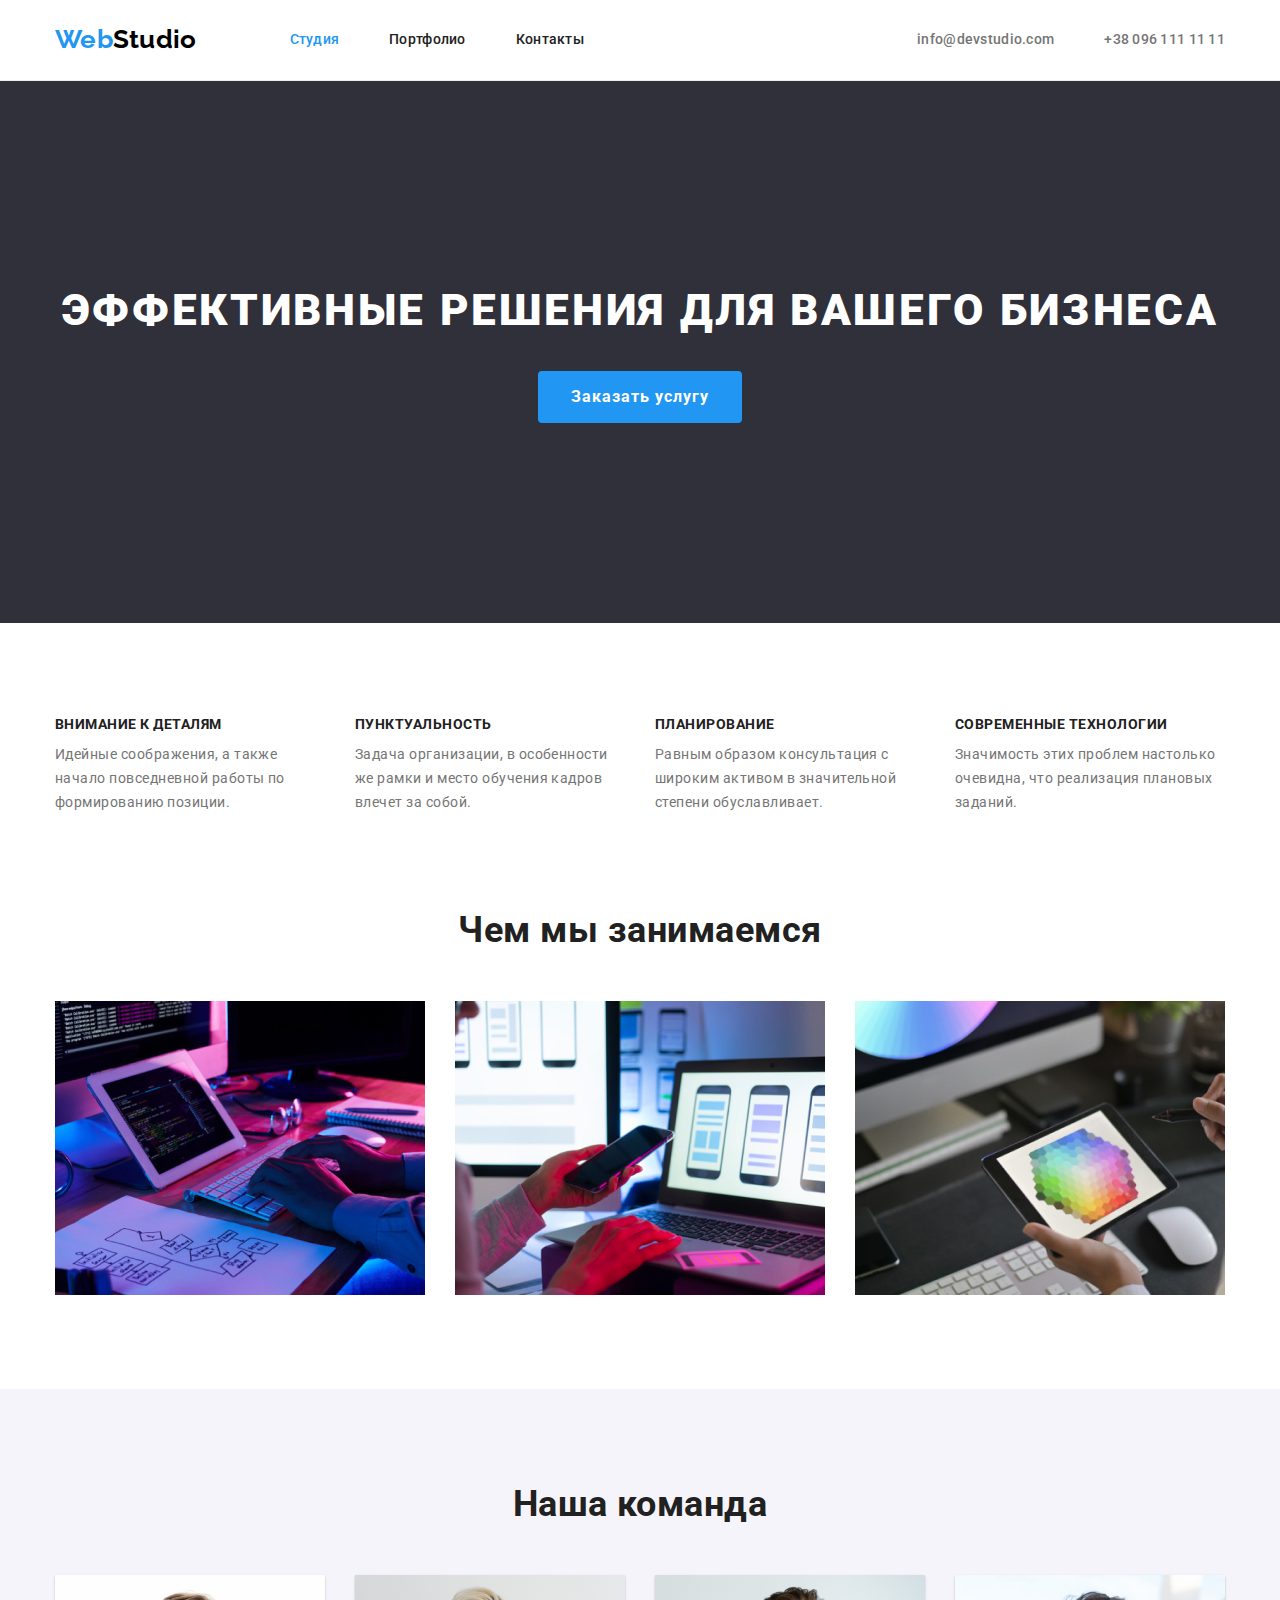
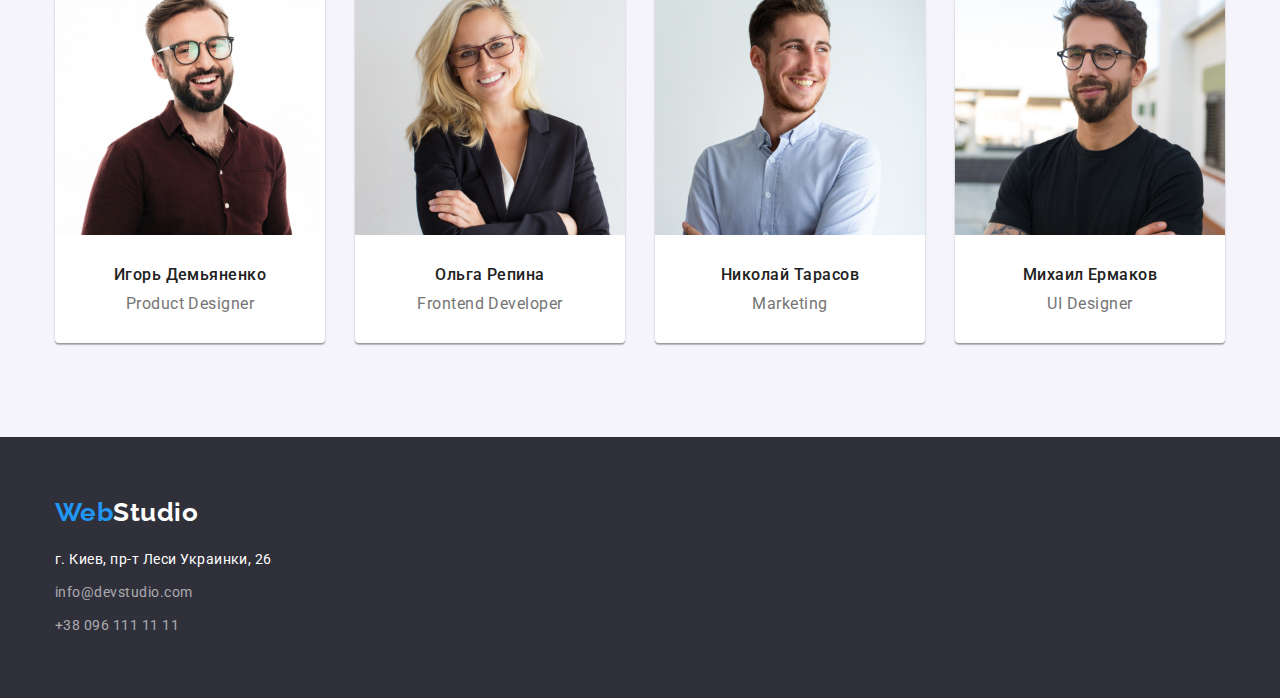
==== commit 2e5b16e4: "Исправляет ошибки на странице Студия" ====
--- a/index.html
+++ b/index.html
@@ -89,8 +89,8 @@
                         <img src="./images/studio/box3.jpg" alt="Веб-дизайнер выбирает цвет на графическом планшете"
                             width="370">
                     </li>
+                </ul>
             </div>
-            </ul>
 
         </section>
 
--- a/css/style.css
+++ b/css/style.css
@@ -31,7 +31,6 @@
   padding-left: 15px;
   padding-right: 15px;
   margin: 0 auto;
-  outline: 2px solid tomato;
 }
 
 .link {
@@ -44,6 +43,7 @@
   font-size: 14px;
   line-height: 1.14;
   letter-spacing: 0.02em;
+  border-bottom: 1px solid #ececec;
 }
 
 .main-nav {
@@ -334,9 +334,13 @@
 }
 
 .filter-list {
+  display: flex;
   margin-bottom: 50px;
-
-  /* display: flex; */
+  justify-content: center;
+}
+
+.filter-list .item:not(:last-child) {
+  margin-right: 8px;
 }
 
 .filter-list button {
@@ -349,7 +353,27 @@
   background-color: var(--accent-color);
 }
 
-.portfolio .subtitle {
+.product-list {
+  display: flex;
+  flex-wrap: wrap;
+}
+
+.product-list .item {
+  width: calc((100% - 60px) / 3);
+  margin-right: 30px;
+  margin-bottom: 30px;
+  border: 1px solid #eeeeee;
+}
+
+.product-list .item:nth-child(3n) {
+  margin-right: 0;
+}
+
+.product-list .item:nth-last-child(-n + 3) {
+  margin-bottom: 0;
+}
+
+.product-list .subtitle {
   margin-top: 0;
   margin-bottom: 4px;
 
@@ -360,7 +384,7 @@
   color: var(--title-text-color);
 }
 
-.portfolio .text {
+.product-list .text {
   margin-top: 0;
   margin-bottom: 0;
 
